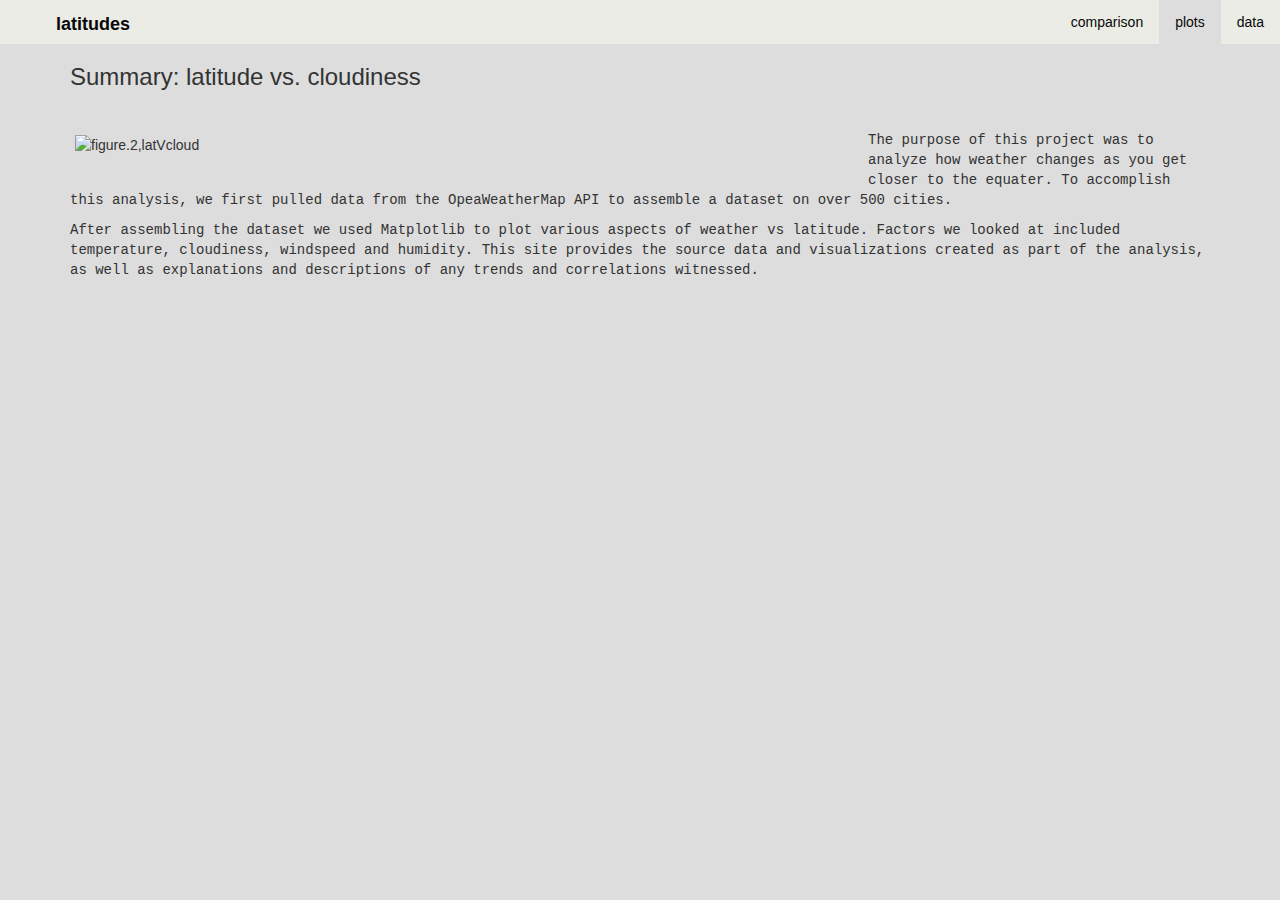
==== cloud.htm @ c7839eeb "backup" ====
<!DOCTYPE html>
<html lang="en">
<head>
  <title>WebHW_WeatherCities</title>
  <meta charset="utf-8">
  <meta name="viewport" content="width=device-width, initial-scale=1">

  <script src="https://ajax.googleapis.com/ajax/libs/jquery/3.4.1/jquery.min.js"></script>
  <script src="https://maxcdn.bootstrapcdn.com/bootstrap/3.4.0/js/bootstrap.min.js"></script>
  <link rel="stylesheet" href="https://maxcdn.bootstrapcdn.com/bootstrap/3.4.0/css/bootstrap.min.css">
  <link rel="stylesheet" type="text/css" href="CSS_hw.css"> 


<style>

.img-thumbnail {
padding-right: 20px;
padding-bottom: 20px;
line-height: 1.42857143;
background-color: #ddd;
border: 1px solid #ddd;
border-radius: 4px;
-webkit-transition: all .2s ease-in-out;
-o-transition: all .2s ease-in-out;
transition: all .2s ease-in-out;
display: inline-block;
max-width: 100%;
height: auto;
}

.dropdown, .dropup {
position: static;
}
</style>
</head>

<body>

  <ul style="height:44px">
    <li id="HomeName"><a href="WebHW_weatherCities.html" style="font-size:18px"><strong>latitudes</strong></a></li>
    <li><a href="weatherData.html">data</a></li>
    <li class="dropdown">
      <a href="javascript:void(0)" class="active" class="dropbtn">plots</a>
      <div class="dropdown-content">
        <a href="temp.htm">temp</a>
        <a href="humid.htm">humidity</a>
        <a href="cloud.htm" class="active">clouds</a>
        <a href="wind.htm">wind</a>
      </div>
    </li>
    <li><a href="comp.htm">comparison</a></li>
  </ul>

<div class="container">
  <div class="row">
    <div class="col-md-12">
      <h3 style="margin-bottom: 40px">Summary: latitude vs. cloudiness</h3>
    
      <img src="plotImages/Fig3.png" class="img-thumbnail" alt="figure.2,latVcloud" style="width:70%" align="left" style="padding: 10px"> 
      <p>The purpose of this project was to analyze how weather changes as you get closer to the equater. To accomplish this analysis, we first pulled data from the OpeaWeatherMap API to assemble a dataset on over 500 cities.</p>
      <p>After assembling the dataset we used Matplotlib to plot various aspects of weather vs latitude. Factors we looked at included temperature, cloudiness, windspeed and humidity.  This site provides the source data and visualizations created as part of the analysis, as well as explanations and descriptions of any trends and correlations witnessed. </p>
      
    </div>

  </div>
</div>




</body>
</html>
---- CSS_hw.css ----
body {
    background: #ddd;
    font-family: Verdana, Geneva, Tahoma, sans-serif;
  }

ul {
  list-style-type: none;
  margin: 0;
  overflow: hidden;
  background-color: #eaece5;
}


.active {
  background-color: #ddd;
  padding-bottom: 18px;
}
li {
  float: right;
}

li a {
  text-decoration: none;
}

#HomeName {
  float:left;
   
}

li a, .dropbtn {
  display: inline-block;
  color: rgb(8, 8, 8);
  text-align: center;
  padding: 12px 16px;
  text-decoration: none; 
}

li a:hover, .dropdown:hover .dropbtn {
  background-color: #ddd;
  text-decoration: none;
  color: #667292;
  padding-bottom:XXpx;
}

li.dropdown {
  display: inline-block;
}

.dropdown-content {
  display: none;
  position: absolute;
  background-color: #eaece5;
  min-width: 160px;
  box-shadow: 0px 8px 16px 0px rgba(0,0,0,0.2);
  z-index: 1;
}

.dropdown-content a {
  color: black;
  padding: 12px 16px;
  text-decoration: none;
  display: block;
  text-align: left;
}

.dropdown-content a:hover {background-color: #ddd;}

.dropdown:hover .dropdown-content {
  display: block;
}

p {
  font-size: 14px;
  font-family: courier;
}

h4 {
  font-size: 18px;
  color: #484f4f;
  text-decoration-style: none ;
}
.container {
    background-color: #ddd;
    margin-top: 5 !important;
}

.mt-5 {
    margin-top: 5 !important;
    background-color: #ddd;
  }

.table-striped > tbody > tr:nth-of-type(odd) {
  background-color: #c6c4d1;
}
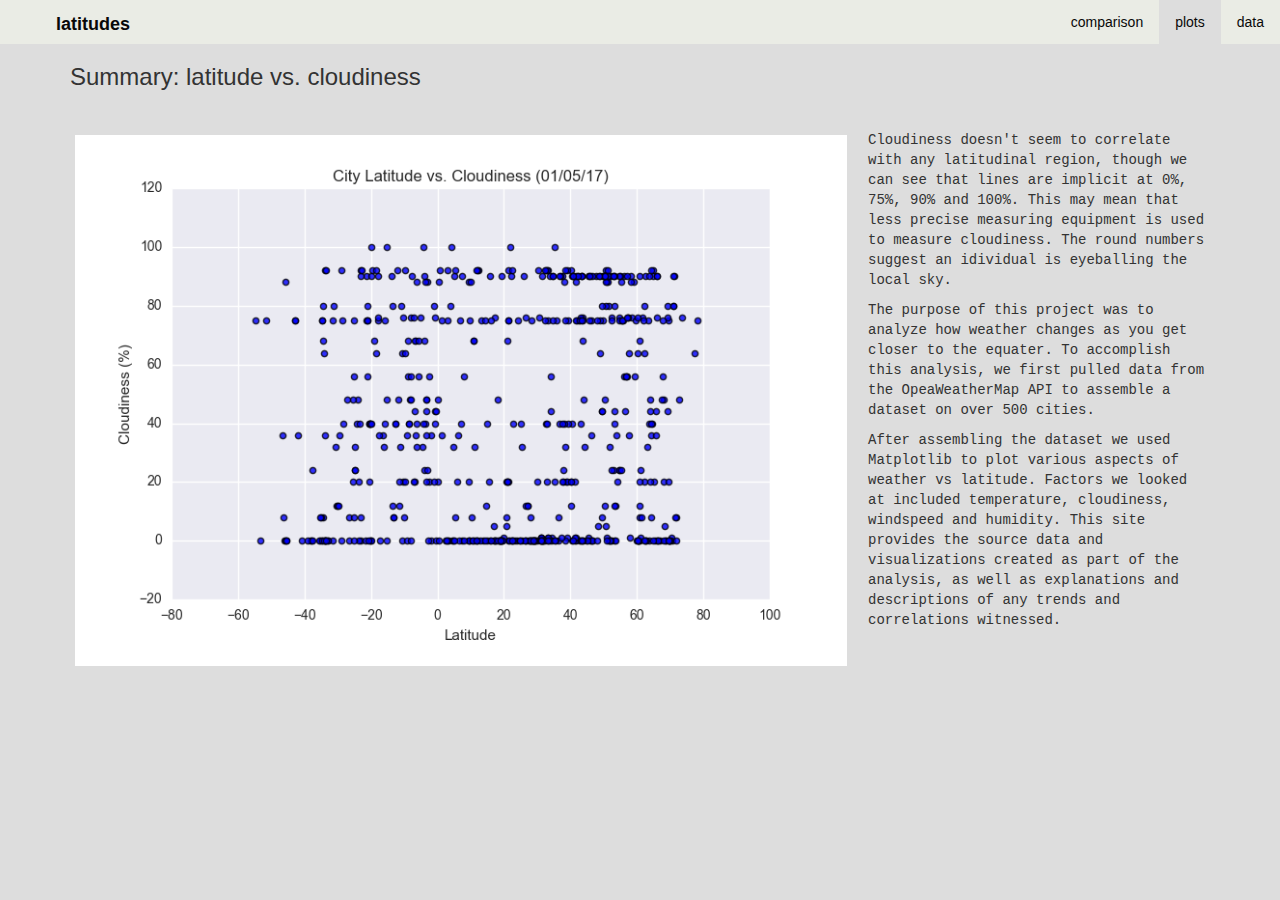
==== commit 17b97710: "final" ====
--- a/cloud.htm
+++ b/cloud.htm
@@ -57,6 +57,7 @@
       <h3 style="margin-bottom: 40px">Summary: latitude vs. cloudiness</h3>
     
       <img src="plotImages/Fig3.png" class="img-thumbnail" alt="figure.2,latVcloud" style="width:70%" align="left" style="padding: 10px"> 
+      <p>Cloudiness doesn't seem to correlate with any latitudinal region, though we can see that lines are implicit at 0%, 75%, 90% and 100%. This may mean that less precise measuring equipment is used to measure cloudiness. The round numbers suggest an idividual is eyeballing the local sky.</p>
       <p>The purpose of this project was to analyze how weather changes as you get closer to the equater. To accomplish this analysis, we first pulled data from the OpeaWeatherMap API to assemble a dataset on over 500 cities.</p>
       <p>After assembling the dataset we used Matplotlib to plot various aspects of weather vs latitude. Factors we looked at included temperature, cloudiness, windspeed and humidity.  This site provides the source data and visualizations created as part of the analysis, as well as explanations and descriptions of any trends and correlations witnessed. </p>
       
--- a/CSS_hw.css
+++ b/CSS_hw.css
@@ -72,7 +72,7 @@
 
 p {
   font-size: 14px;
-  font-family: courier;
+  font-family: Courier;
 }
 
 h4 {
@@ -92,4 +92,10 @@
 
 .table-striped > tbody > tr:nth-of-type(odd) {
   background-color: #c6c4d1;
+}
+
+.table>tbody>tr>td {
+  font-family: Verdana, Geneva, Tahoma, sans-serif;
+  font-stretch: ;
+  font-size: 12px
 }